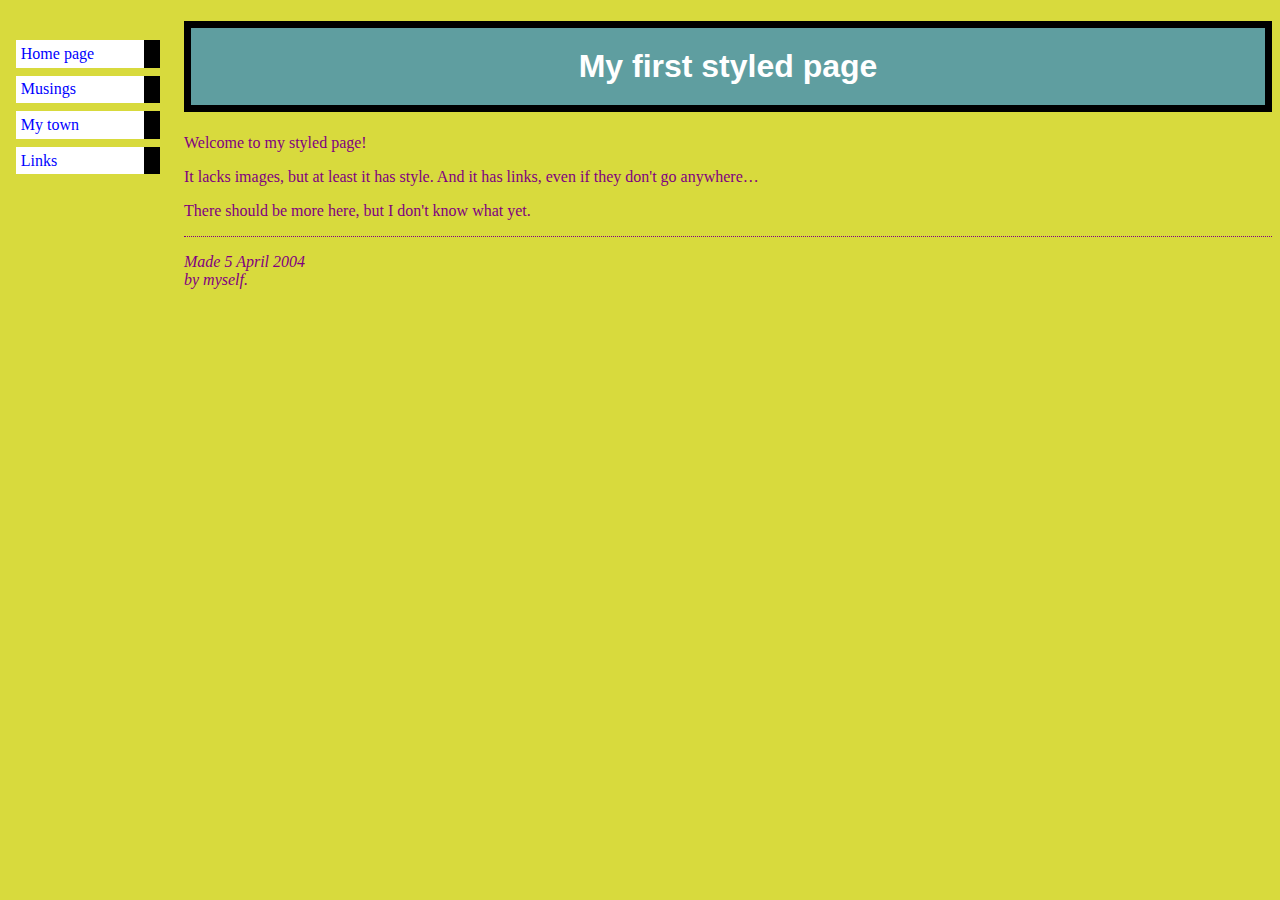
==== index.html @ 0d8be7dd "Add files via upload" ====
<!DOCTYPE html PUBLIC "-//W3C//DTD HTML 4.01//EN">
<html>
<head>
  <title>My first styled page</title>
  <link rel="stylesheet" href="t3style.css">

</head>

<body>

<!-- Site navigation menu -->
<ul class="navbar">
  <li><a href="https://www.bilibili.com/">Home page</a>
  <li><a href="musings.html">Musings</a>
  <li><a href="town.html">My town</a>
  <li><a href="links.html">Links</a>
</ul>

<!-- Main content -->
<h1 style="
border-style: solid;
border-width: 7px;
border-color: black;
padding: 20px;
text-align: center;
background-color: cadetblue;
color: white;  ">My first styled page</h1>
<p>Welcome to my styled page!

<p>It lacks images, but at least it has style.
And it has links, even if they don't go
anywhere&hellip;

<p>There should be more here, but I don't know
what yet.

<!-- Sign and date the page, it's only polite! -->
<address>Made 5 April 2004<br>
  by myself.</address>

</body>
</html>
---- t3style.css ----
body {
  padding-left: 11em;
  font-family: Georgia, "Times New Roman",Times, serif;
  color: purple;
  background-color: #d8da3d }

  ul.navbar {
  list-style-type: none;
  padding: 0;
  margin: 0;
  position: absolute;
  top: 2em;
  left: 1em;
  width: 9em }
  h1 {
  font-family: Helvetica, Geneva, Arial,SunSans-Regular, sans-serif }
  ul.navbar li {
      background: white;
      margin: 0.5em 0;
      padding: 0.3em;
      border-right: 1em solid black }
    ul.navbar a {
      text-decoration: none }
    a:link {
      color: blue }
    a:visited {
      color: purple }

  address {
  margin-top: 1em;
  padding-top: 1em;
  border-top: thin dotted }
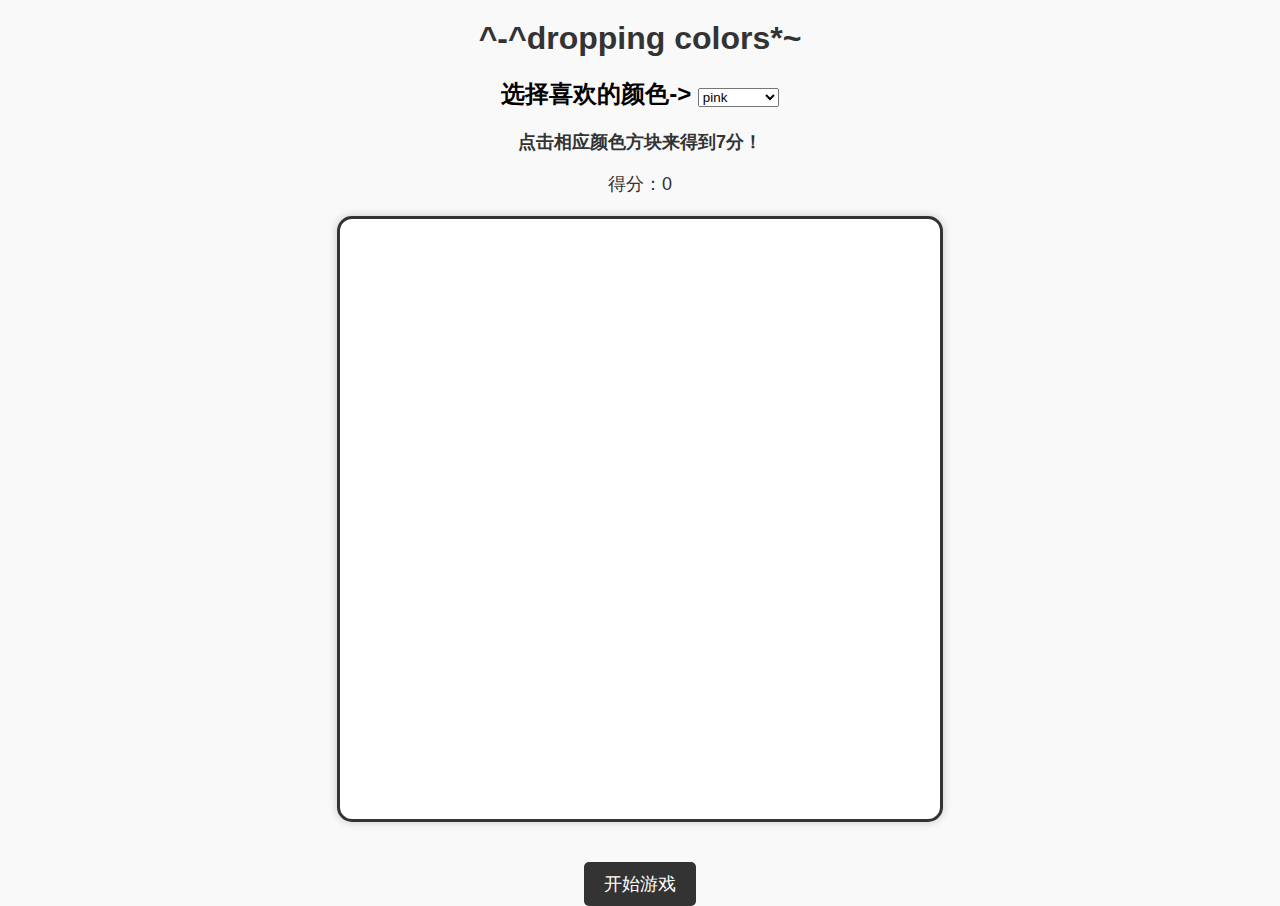
==== commit cedc5656: "index.html" ====
--- a/index.html
+++ b/index.html
@@ -1,42 +1,109 @@
-<!DOCTYPE html PUBLIC "-//W3C//DTD HTML 4.01//EN">
-<html>
+<!DOCTYPE html>
+<html lang="en">
 <head>
-  <title>My first styled page</title>
-  <link rel="stylesheet" href="t3style.css">
+<meta charset="UTF-8">
+<meta name="viewport" content="width=device-width, initial-scale=1.0">
+<title>dropping colors</title>
+<style>
+  body {
+    font-family: Arial, sans-serif;
+    text-align: center;
+    background-color: #f0f0f0;
+    margin: 0;
+    /* 内边距 */
+    padding: 0;
+    background-color: #f9f9f9;
+  }
+  h1 {
+    margin-top: 20px;
+    color: #333;
+  }
 
+  #gameContainer {
+    position: relative;
+    width: 600px;
+    height: 600px;
+    border: 3px solid #333;
+    /* 外边距 左右自动居中 */
+    margin: 20px auto;
+    /* 溢出内容隐藏 */
+    overflow: hidden;
+    background-color: #fff;
+    /* 边框圆角 */
+    border-radius: 15px;
+    /* 阴影效果 水平垂直阴影偏移 模糊半径 透明度 */
+    box-shadow: 0 0 10px rgba(0, 0, 0, 0.2);
+  }
+  .block {
+    width: 50px;
+    height: 50px;
+    position: absolute;
+    /* 鼠标悬停在元素上时的鼠标指针样式为手型  可点击*/
+    cursor: pointer;
+  }
+  #scoreText, #score {
+    color: #333;
+    font-size: 18px;
+  }
+  #win {
+    /* 初始不可见 */
+    display: none;
+    position: fixed;
+    top: 50%;
+    left: 50%;
+    /* 居中 */
+    transform: translate(-50%, -50%);
+    background-color: #fff;
+    /* 内边距 距离内容 */
+    padding: 20px;
+    border-radius: 10px;
+    border: 2px solid #333;
+    box-shadow: 0px 0px 10px rgba(0, 0, 0, 0.5);
+    /* 图层优先 */
+    z-index: 999;
+    width: 300px;
+    height: 200px;
+  }
+
+  button {
+    background-color: #333;
+    color: #fff;
+    border: none;
+    padding: 10px 20px;
+    font-size: 18px;
+    cursor: pointer;
+    border-radius: 5px;
+    margin-top: 20px;
+  }
+</style>
 </head>
 
 <body>
+<h1>^-^dropping colors*~</h1>
+<h2>选择喜欢的颜色->
+  <select id="colorPicker">
+    <option value="pink">pink</option>
+    <option value="lightgreen">lightgreen</option>
+    <option value="lightblue">lightblue</option>
+    <option value="yellow">yellow</option>
+    <option value="orange">orange</option>
+    <option value="purple">purple</option>
+  </select>
+</h2>
 
-<!-- Site navigation menu -->
-<ul class="navbar">
-  <li><a href="https://www.bilibili.com/">Home page</a>
-  <li><a href="musings.html">Musings</a>
-  <li><a href="town.html">My town</a>
-  <li><a href="links.html">Links</a>
-</ul>
+<h2 id="scoreText">点击相应颜色方块来得到7分！</h2>
+<p id="score">得分：0</p>
+<div id="gameContainer"></div>
+<button onclick="startGame()">开始游戏</button>
 
-<!-- Main content -->
-<h1 style="
-border-style: solid;
-border-width: 7px;
-border-color: black;
-padding: 20px;
-text-align: center;
-background-color: cadetblue;
-color: white;  ">My first styled page</h1>
-<p>Welcome to my styled page!
 
-<p>It lacks images, but at least it has style.
-And it has links, even if they don't go
-anywhere&hellip;
 
-<p>There should be more here, but I don't know
-what yet.
+<!-- 游戏胜利 -->
+<div id="win">
+  <h2>胜利啦</h2>
+  <button onclick="resetGame()">重新开始</button>
+</div>
 
-<!-- Sign and date the page, it's only polite! -->
-<address>Made 5 April 2004<br>
-  by myself.</address>
-
+<script src="game.js"></script>
 </body>
 </html>
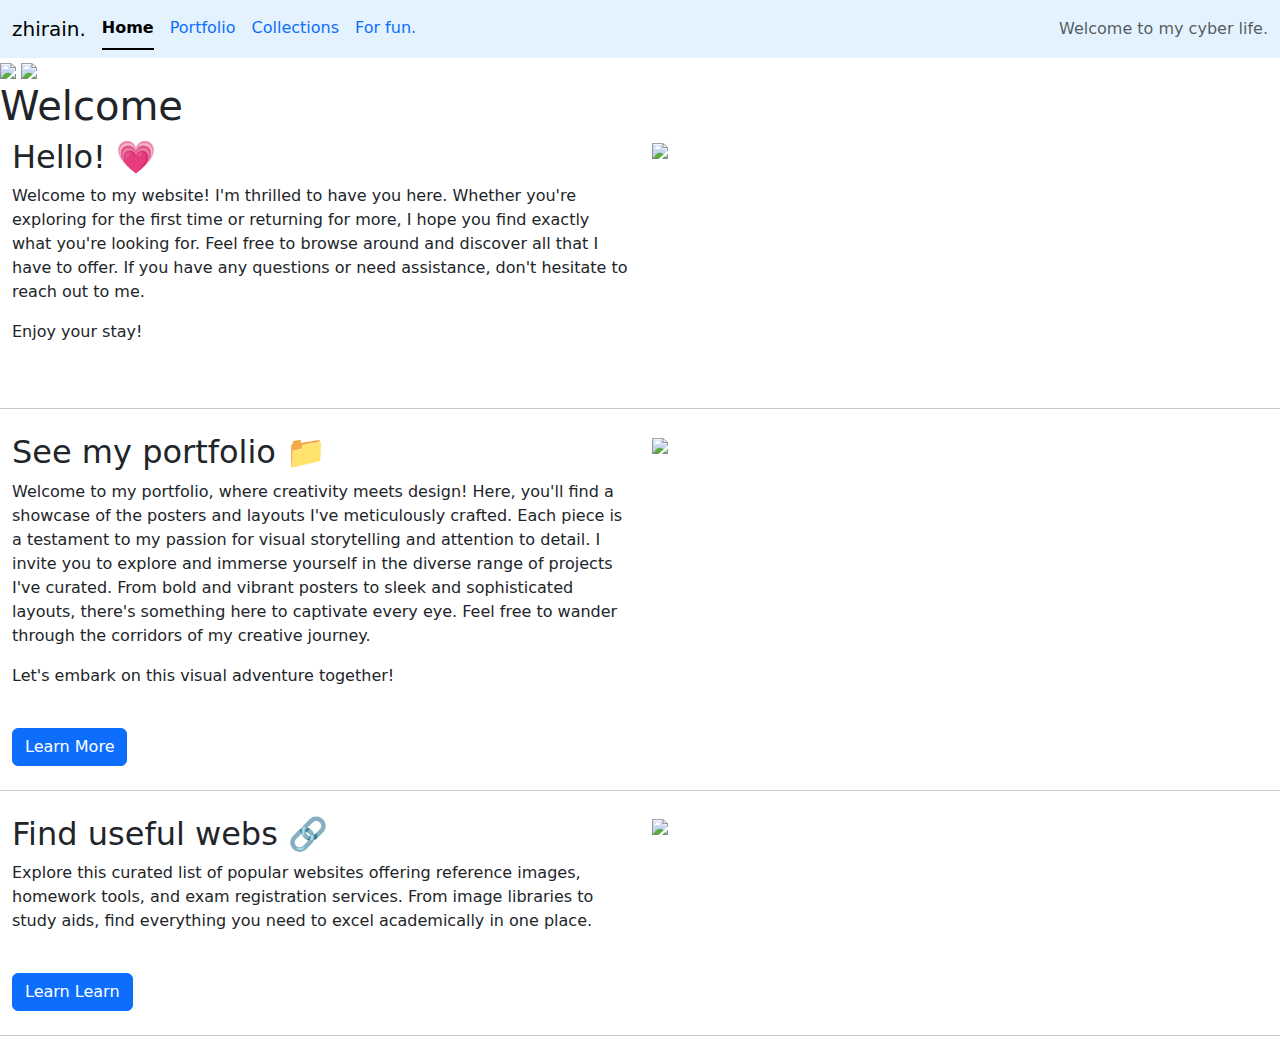
==== commit c68891ab: "home.html" ====
--- a/index.html
+++ b/index.html
@@ -3,107 +3,121 @@
 <head>
 <meta charset="UTF-8">
 <meta name="viewport" content="width=device-width, initial-scale=1.0">
-<title>dropping colors</title>
-<style>
-  body {
-    font-family: Arial, sans-serif;
-    text-align: center;
-    background-color: #f0f0f0;
-    margin: 0;
-    /* 内边距 */
-    padding: 0;
-    background-color: #f9f9f9;
-  }
-  h1 {
-    margin-top: 20px;
-    color: #333;
-  }
-
-  #gameContainer {
-    position: relative;
-    width: 600px;
-    height: 600px;
-    border: 3px solid #333;
-    /* 外边距 左右自动居中 */
-    margin: 20px auto;
-    /* 溢出内容隐藏 */
-    overflow: hidden;
-    background-color: #fff;
-    /* 边框圆角 */
-    border-radius: 15px;
-    /* 阴影效果 水平垂直阴影偏移 模糊半径 透明度 */
-    box-shadow: 0 0 10px rgba(0, 0, 0, 0.2);
-  }
-  .block {
-    width: 50px;
-    height: 50px;
-    position: absolute;
-    /* 鼠标悬停在元素上时的鼠标指针样式为手型  可点击*/
-    cursor: pointer;
-  }
-  #scoreText, #score {
-    color: #333;
-    font-size: 18px;
-  }
-  #win {
-    /* 初始不可见 */
-    display: none;
-    position: fixed;
-    top: 50%;
-    left: 50%;
-    /* 居中 */
-    transform: translate(-50%, -50%);
-    background-color: #fff;
-    /* 内边距 距离内容 */
-    padding: 20px;
-    border-radius: 10px;
-    border: 2px solid #333;
-    box-shadow: 0px 0px 10px rgba(0, 0, 0, 0.5);
-    /* 图层优先 */
-    z-index: 999;
-    width: 300px;
-    height: 200px;
-  }
-
-  button {
-    background-color: #333;
-    color: #fff;
-    border: none;
-    padding: 10px 20px;
-    font-size: 18px;
-    cursor: pointer;
-    border-radius: 5px;
-    margin-top: 20px;
-  }
-</style>
+<title>zhirain.</title>
+<link rel="stylesheet" href="hostyle.css">
+<link href="https://cdn.jsdelivr.net/npm/bootstrap@5.3.3/dist/css/bootstrap.min.css" rel="stylesheet" integrity="sha384-QWTKZyjpPEjISv5WaRU9OFeRpok6YctnYmDr5pNlyT2bRjXh0JMhjY6hW+ALEwIH" crossorigin="anonymous">
+<script src="https://cdn.jsdelivr.net/npm/bootstrap@5.3.3/dist/js/bootstrap.bundle.min.js" integrity="sha384-YvpcrYf0tY3lHB60NNkmXc5s9fDVZLESaAA55NDzOxhy9GkcIdslK1eN7N6jIeHz" crossorigin="anonymous"></script>
+<script src="https://cdn.jsdelivr.net/npm/@popperjs/core@2.11.8/dist/umd/popper.min.js" integrity="sha384-I7E8VVD/ismYTF4hNIPjVp/Zjvgyol6VFvRkX/vR+Vc4jQkC+hVqc2pM8ODewa9r" crossorigin="anonymous"></script>
+<script src="https://cdn.jsdelivr.net/npm/bootstrap@5.3.3/dist/js/bootstrap.min.js" integrity="sha384-0pUGZvbkm6XF6gxjEnlmuGrJXVbNuzT9qBBavbLwCsOGabYfZo0T0to5eqruptLy" crossorigin="anonymous"></script>
 </head>
-
 <body>
-<h1>^-^dropping colors*~</h1>
-<h2>选择喜欢的颜色->
-  <select id="colorPicker">
-    <option value="pink">pink</option>
-    <option value="lightgreen">lightgreen</option>
-    <option value="lightblue">lightblue</option>
-    <option value="yellow">yellow</option>
-    <option value="orange">orange</option>
-    <option value="purple">purple</option>
-  </select>
-</h2>
-
-<h2 id="scoreText">点击相应颜色方块来得到7分！</h2>
-<p id="score">得分：0</p>
-<div id="gameContainer"></div>
-<button onclick="startGame()">开始游戏</button>
 
 
+  
+<!-- navigation -->
+<nav class="navbar navbar-expand-lg sticky-top " style="background-color: #e3f2fd;">
+  <div class="container-fluid">
+    <a class="navbar-brand" href="#" data-bs-toggle="collapse" data-bs-target="#navbarToggleExternalContent" aria-controls="navbarText" aria-expanded="false" aria-label="Toggle navigation">zhirain.</a>
 
-<!-- 游戏胜利 -->
-<div id="win">
-  <h2>胜利啦</h2>
-  <button onclick="resetGame()">重新开始</button>
-</div>
+    <div class="collapse navbar-collapse" id="navbarText">
+      <ul class="nav nav-underline me-auto mb-2 mb-lg-0" >
 
-<script src="game.js"></script>
+        <li class="nav-item">
+          <a class="nav-link active" aria-current="page" href="home.html">Home</a><!-- active 当前页面 -->
+        </li>
+
+        <li class="nav-item">
+          <a class="nav-link" href="portfolio.html">Portfolio</a>
+        </li>
+
+        <li class="nav-item">
+          <a class="nav-link" href="collections.html">Collections</a>
+        </li>
+
+        <li class="nav-item">
+          <a class="nav-link" href="game/game.html">For fun.</a>
+        </li>
+
+      </ul>
+      <span class="navbar-text">
+        Welcome to my cyber life.
+      </span>
+    </div>
+  </div>
+</nav>
+
+<section class="parallax">
+        <img src="img/bg.jpg" id="bg">
+        <img src="img/kawa.png" id="kawa">
+        <h1 id="text" >Welcome</h1>
+    </section>
+
+    <section class="sec">
+      <div class="container-fluid">
+      	<div class="row">
+      		<div class="col-lg-6">
+      			<h2>Hello! 💗</h2>
+      			<p>Welcome to my website! I'm thrilled to have you here. Whether you're exploring for the first time or returning for more, I hope you find exactly what you're looking for. Feel free to browse around and discover all that I have to offer. If you have any questions or need assistance, don't hesitate to reach out to me. </p>
+      			<p>Enjoy your stay!</p>
+      			<br>
+
+      		</div>
+      		<div class="col-lg-6">
+      			<img src="img/8.png"  class="datou">
+      		</div>
+      	</div>
+      </div>
+      <hr class="my-4">
+
+      <div class="container-fluid">
+        <div class="row">
+          <div class="col-lg-6">
+            <h2>See my portfolio 📁</h2>
+            <p>Welcome to my portfolio, where creativity meets design! Here, you'll find a showcase of the posters and layouts I've meticulously crafted. Each piece is a testament to my passion for visual storytelling and attention to detail.  I invite you to explore and immerse yourself in the diverse range of projects I've curated. From bold and vibrant posters to sleek and sophisticated layouts, there's something here to captivate every eye. Feel free to wander through the corridors of my creative journey. </p>
+            <p>Let's embark on this visual adventure together!</p>
+            <br>
+            <a href="portfolio.html" class="btn btn-primary">Learn More</a>
+          </div>
+          <div class="col-lg-6">
+            <img src="img/usagi.png"  class="datou">
+          </div>
+        </div>
+      </div>
+      <hr class="my-4">
+
+
+      <div class="container-fluid">
+        <div class="row">
+          <div class="col-lg-6">
+            <h2>Find useful webs 🔗</h2>
+            <p>Explore this curated list of popular websites offering reference images, homework tools, and exam registration services. From image libraries to study aids, find everything you need to excel academically in one place.</p>
+            <br>
+            <a href="collections.html" class="btn btn-primary">Learn Learn</a>
+          </div>
+          <div class="col-lg-6">
+            <img src="img/jy.png"  class="datou">
+          </div>
+        </div>
+      </div>
+      <hr class="my-4">
+  </section>
 </body>
 </html>
+
+<script type="text/javascript">
+let bg =document.getElementById("bg");
+let kawa =document.getElementById("kawa");
+let text =document.getElementById("text");
+
+window.addEventListener('scroll',function(){
+  var value=window.scrollY;
+
+  bg.style.top=value*0.5+'px';
+  kawa.style.top=-value*0.15+'px';
+  text.style.top=value*1+'px';
+
+});
+</script>
+
+</body>
+</html>
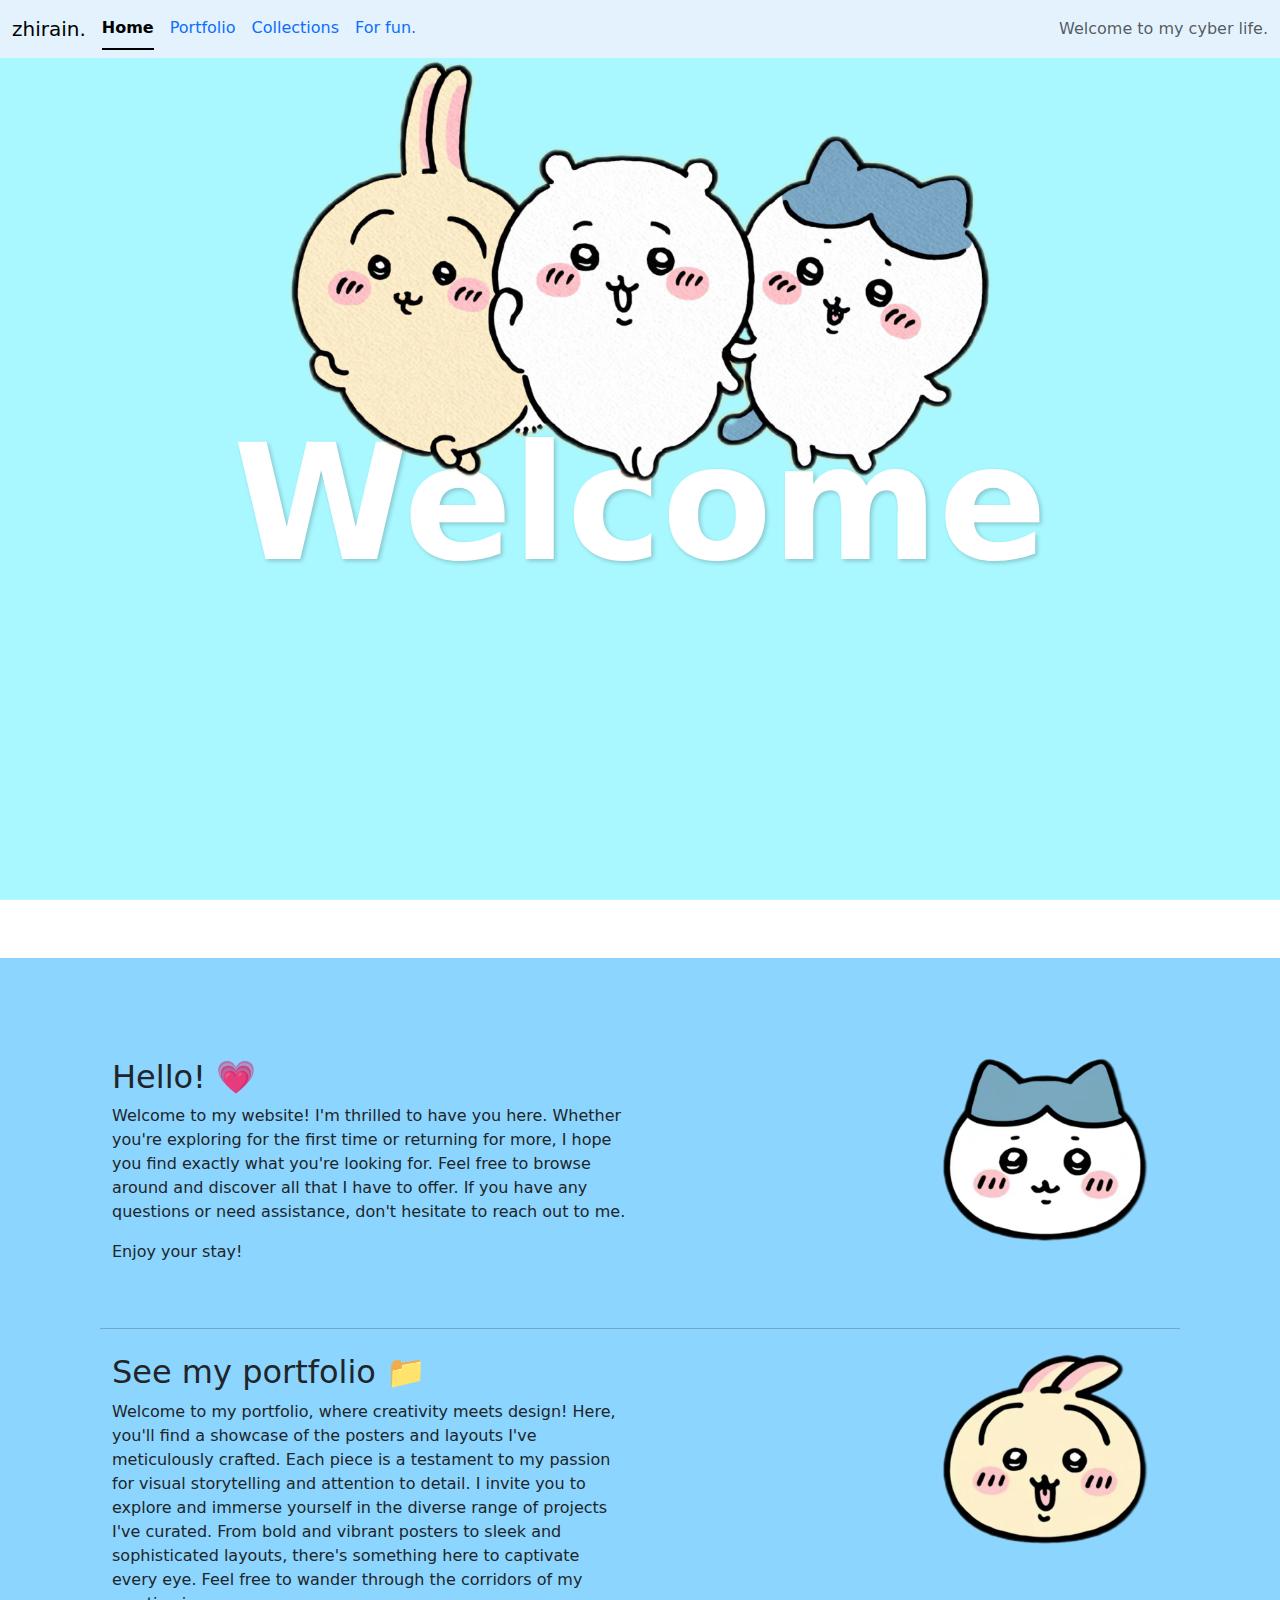
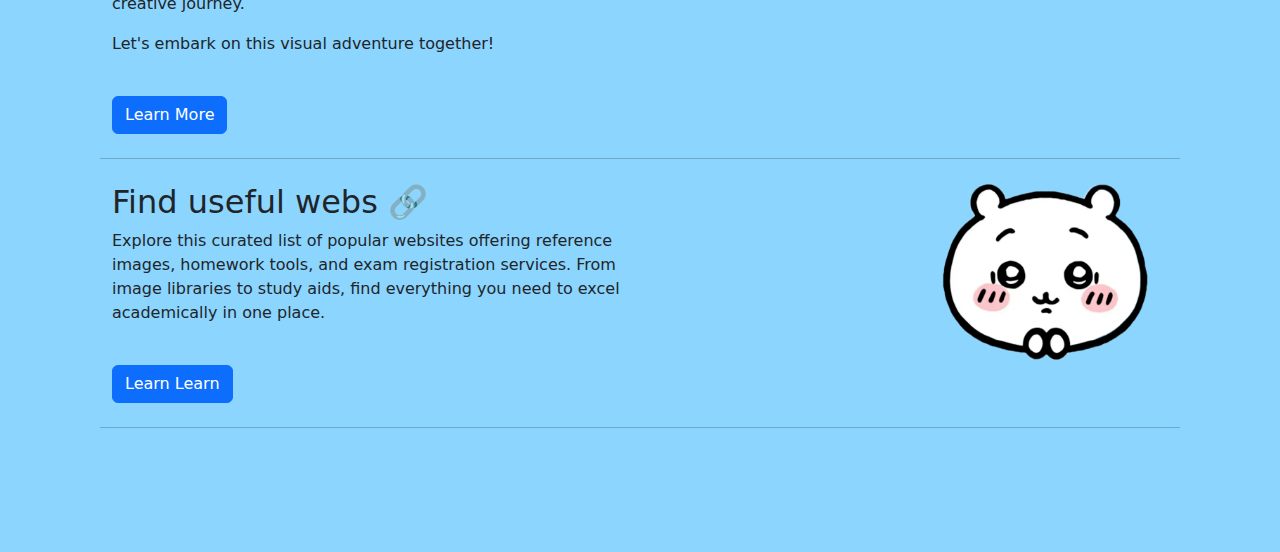
==== commit a50fc7de: "index.html" ====
--- a/index.html
+++ b/index.html
@@ -23,7 +23,7 @@
       <ul class="nav nav-underline me-auto mb-2 mb-lg-0" >
 
         <li class="nav-item">
-          <a class="nav-link active" aria-current="page" href="home.html">Home</a><!-- active 当前页面 -->
+          <a class="nav-link active" aria-current="page" href="index.html">Home</a><!-- active 当前页面 -->
         </li>
 
         <li class="nav-item">
--- a/hostyle.css
+++ b/hostyle.css
@@ -0,0 +1,55 @@
+
+#kawa {
+  z-index: 3;
+  width: 55%;
+  height: auto;
+}
+#bg {
+  position: fixed; /* 将 bg 图片固定在页面底部 */
+  z-index: -1; /* 将 bg 图片放在最底层 */
+  width: 100%
+  height:110%
+}
+#text {
+    position: relative;
+    font-size: 10em;
+    color: #fff;
+    text-shadow: 2px 2px 4px rgba(0, 0, 0, .2);
+    font-weight: bold;
+    z-index: 1;
+}
+body {
+    background: #f9f9f9;
+    min-height: 1800px;
+}
+.parallax {
+    position: relative;
+    overflow: hidden;
+    display: flex;
+    justify-content: center;
+    align-items: center;
+    height: 100vh;
+    width: 100%;
+}
+.parallax img {
+    position: absolute;
+    top: 0;
+    width: 100%;
+    height: 100%;
+    object-fit: cover;
+    pointer-events: none;
+}
+
+.sec {
+    position: relative;
+    background: #8BD5FF;
+    padding: 100px;
+}
+
+
+
+.datou{
+  width: 40%;
+  height: auto;
+  margin-left: 290px;
+}
